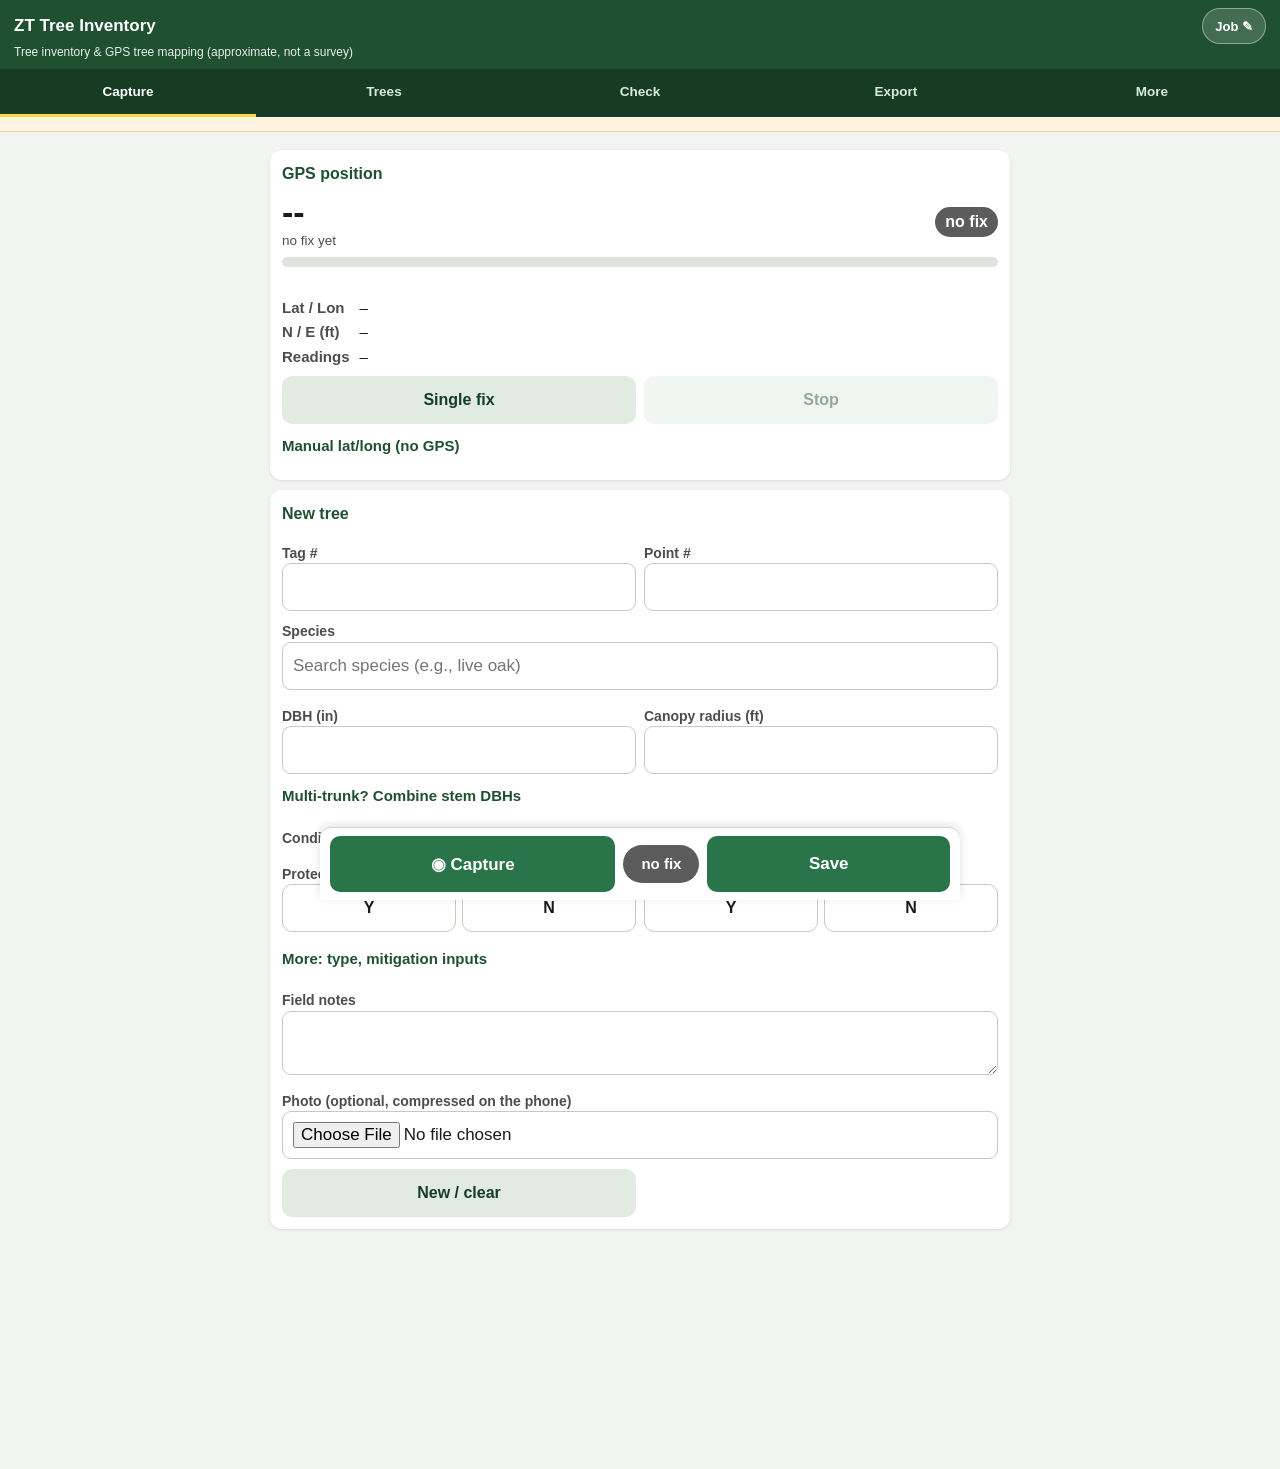
==== field-app/index.html @ ecf7f75f "Initial staging: marketing site + field app source" ====
<!doctype html>
<html lang="en"><head>
<meta charset="utf-8"><meta name="viewport" content="width=device-width,initial-scale=1,viewport-fit=cover">
<meta name="apple-mobile-web-app-capable" content="yes"><meta name="mobile-web-app-capable" content="yes"><meta name="apple-mobile-web-app-status-bar-style" content="black-translucent">
<meta name="apple-mobile-web-app-title" content="ZT Tree Inventory"><meta name="theme-color" content="#1f5130">
<meta name="robots" content="noindex,nofollow">
<link rel="manifest" href="manifest.webmanifest"><link rel="apple-touch-icon" href="icons/icon-180.png"><link rel="icon" href="icons/icon-192.png" type="image/png">
<title>ZT Tree Inventory - Field</title><link rel="stylesheet" href="styles.css">
</head><body>
<header id="hdr"><div class="top"><h1 id="appName">ZT Tree Inventory</h1><button class="jobchip" id="jobChip" aria-label="Current job details" aria-haspopup="dialog">Job</button></div>
<div class="sub" id="appSub">Tree inventory &amp; GPS tree mapping (approximate, not a survey)</div></header>
<nav class="tabs" role="tablist" id="tabs">
  <button role="tab" data-tab="capture" aria-selected="true">Capture</button><button role="tab" data-tab="trees" aria-selected="false">Trees</button>
  <button role="tab" data-tab="check" aria-selected="false">Check</button>
  <button role="tab" data-tab="export" aria-selected="false">Export</button><button role="tab" data-tab="more" aria-selected="false">More</button>
</nav>
<div class="banner" id="accBanner"></div>
<main>
<!-- ================= CAPTURE ================= -->
<div class="tab" id="tab-capture">
<section class="card" id="gpsCard" aria-live="polite">
  <h2>GPS position</h2>
  <div class="row" style="align-items:center"><div><div class="accbig" id="gAccBig">--</div><div class="small" id="gAccNote">no fix yet</div></div>
    <div style="flex:0 0 auto"><span id="gAcc" class="acc none">no fix</span></div></div>
  <div class="prog"><div id="gProg"></div></div>
  <div class="status" id="gStat"></div>
  <div class="fix" style="margin-top:6px"><b>Lat / Lon</b><span id="gLL">&ndash;</span><b>N / E (ft)</b><span id="gNE">&ndash;</span><b>Readings</b><span id="gCount">&ndash;</span></div>
  <div class="grid2" style="margin-top:8px"><button class="sec" id="gOne">Single fix</button><button class="sec" id="gStop" disabled>Stop</button></div>
  <div id="permCard" class="badbox" hidden><b>Location is blocked for this site.</b> On iPhone: Settings &rsaquo; Privacy &amp; Security &rsaquo; Location Services &rsaquo; Safari Websites (or the home-screen app) &rsaquo; <i>While Using</i>, and turn on <i>Precise Location</i>. Then reload. Until then you can type a position under "Manual lat/long".</div>
  <details id="manBox"><summary>Manual lat/long (no GPS)</summary>
    <div class="row"><div><label for="mLat">Latitude</label><input id="mLat" inputmode="decimal" placeholder="30.5452"></div><div><label for="mLon">Longitude</label><input id="mLon" inputmode="decimal" placeholder="-87.3331"></div></div>
    <button class="sec" id="mUse">Use this position</button><div class="small">Manual points are flagged "accuracy unknown" in every export.</div>
  </details>
</section>

<section class="card" id="treeCard">
  <h2 id="formTitle">New tree</h2>
  <div class="row"><div><label for="tTag">Tag #</label><input id="tTag" inputmode="numeric" autocomplete="off"></div><div><label for="tPt">Point #</label><input id="tPt" type="number" inputmode="numeric"></div></div>
  <div class="err" id="tTagWarn"></div>
  <label for="tSpQ">Species</label>
  <input id="tSpQ" type="search" placeholder="Search species (e.g., live oak)" autocomplete="off" aria-controls="spList">
  <div class="chips" id="spRecent" aria-label="Recent species"></div>
  <div class="splist" id="spList" hidden role="listbox"></div>
  <div class="small" id="spPicked"></div>
  <div class="row"><div><label for="tDbh">DBH (in)</label><input id="tDbh" type="number" step="0.1" inputmode="decimal"></div>
  <div><label for="tCan">Canopy radius (ft)</label><input id="tCan" type="number" step="0.5" inputmode="decimal"></div></div>
  <details id="stemBox"><summary>Multi-trunk? Combine stem DBHs</summary>
    <label for="tStems">Stem DBHs (in), separated by commas</label><input id="tStems" inputmode="decimal" placeholder="e.g., 12, 8, 6">
    <div class="small" id="tStemOut"></div><button class="sec" id="tStemUse" type="button">Use combined DBH</button>
  </details>
  <span class="lbl" id="condLbl">Condition (visual field note)</span><div class="chips" id="tCond" role="group" aria-labelledby="condLbl"></div>
  <div class="warnbox" id="condWarn" hidden></div>
  <div class="row"><div><span class="lbl" id="protLbl">Protected?</span><div class="seg" id="tProt" role="group" aria-labelledby="protLbl"><button type="button" data-v="Y">Y</button><button type="button" data-v="N">N</button></div></div>
  <div><span class="lbl" id="herLbl">Heritage?</span><div class="seg" id="tHer" role="group" aria-labelledby="herLbl"><button type="button" data-v="Y">Y</button><button type="button" data-v="N">N</button></div></div></div>
  <div class="sugg" id="tSugg"></div>
  <details id="moreBox"><summary>More: type, mitigation inputs</summary>
    <label for="tType">Protected/heritage type (optional)</label><input id="tType" list="typeList" placeholder="e.g., Heritage live oak, Specimen, Champion"><datalist id="typeList"><option>Heritage</option><option>Specimen</option><option>Champion</option><option>Protected - jurisdiction min. DBH</option></datalist>
    <div class="small">These fill the matching columns of the mitigation calculator. Leave blank if not checked (blank Y/N = not "Y", blank % = 0).</div>
    <div class="row"><div><label for="tWet">In jurisdictional wetland? (PNS)</label><select id="tWet"><option value=""></option><option>Y</option><option>N</option></select></div>
    <div><label for="tPrev">Planted/preserved for prior approval? (ESC)</label><select id="tPrev"><option value=""></option><option>Y</option><option>N</option></select></div></div>
    <div class="row"><div><label for="tMs">ESC sand live oak multi-stem qualifies?</label><select id="tMs"><option value=""></option><option>Y</option><option>N</option></select></div>
    <div><label for="tChamp">SR champion tree?</label><select id="tChamp"><option value=""></option><option>Y</option><option>N</option></select></div></div>
    <div class="row"><div><label for="tCanPct">Canopy to be pruned (%)</label><input id="tCanPct" type="number" min="0" max="100" inputmode="decimal"></div>
    <div><label for="tRootPct">Root zone disturbed (%)</label><input id="tRootPct" type="number" min="0" max="100" inputmode="decimal"></div></div>
  </details>
  <label for="tNotes">Field notes</label><textarea id="tNotes"></textarea>
  <label for="tPhoto">Photo (optional, compressed on the phone)</label><input id="tPhoto" type="file" accept="image/*" capture="environment"><img id="tThumb" class="thumb" alt="Tree photo" hidden>
  <div id="posBox" class="warnbox" hidden>
    <b>Position for this edit</b>
    <div class="seg" id="tPos" style="margin-top:6px"><button type="button" data-v="keep">Keep saved position</button><button type="button" data-v="new">Use new GPS fix</button></div>
    <div class="small" id="tPosNote"></div>
  </div>
  <div id="accWarn" class="badbox" hidden>
    <b id="accWarnTxt">Accuracy is worse than the job limit.</b>
    <div class="small" style="color:#4d0010">Move away from buildings/canopy, wait, and capture again. Or save anyway with a reason (the tree will be flagged in every export).</div>
    <label for="tAccReason">Reason for saving anyway</label><input id="tAccReason" placeholder="e.g., dense canopy, re-shoot later">
    <label style="font-weight:600;color:#4d0010"><input type="checkbox" id="tAccOk"> Save anyway (flag this tree)</label>
  </div>
  <div class="err" id="tErr" role="alert"></div>
  <div class="grid2" style="margin-top:10px"><button class="sec" id="tNew">New / clear</button><button class="danger" id="tDel" hidden>Delete tree</button></div>
</section>
</div>

<!-- ================= TREES ================= -->
<div class="tab" id="tab-trees" hidden>
<section class="card"><h2>Trees in this job (<span id="lCount">0</span>)</h2>
  <input id="lFilter" type="search" placeholder="Filter by tag or species" aria-label="Filter trees">
  <div id="lSummary" class="small" style="margin-top:6px"></div>
  <div id="lList" style="margin-top:6px"></div>
  <div class="small" style="margin-top:8px">Tap a tree to edit. Data stays on this device until you export. Flags: <span class="flag p">P</span>protected <span class="flag h">H</span>heritage <span class="flag w">!</span>accuracy flag / manual.</div>
</section>
</div>

<!-- ================= CHECK ================= -->
<div class="tab" id="tab-check" hidden>
<section class="card"><h2>Field accuracy check</h2>
  <div class="small">Stand on a point whose coordinates you know (property corner pin, survey monument, a point from a recorded survey). Enter its coordinates, capture GPS on it, and the app reports how far off the phone is. Use it to prove (to yourself and the client) the 10&ndash;30 ft accuracy statement.</div>
  <label for="kName">Point name</label><input id="kName" placeholder="e.g., NE corner iron rod">
  <span class="lbl" id="kModeLbl">Known coordinates entered as</span>
  <div class="seg" id="kMode" role="group" aria-labelledby="kModeLbl"><button type="button" data-v="ne">N / E (job CRS)</button><button type="button" data-v="ll">Lat / Lon</button></div>
  <div id="kNE" class="row"><div><label for="kN">Northing (ft)</label><input id="kN" inputmode="decimal"></div><div><label for="kE">Easting (ft)</label><input id="kE" inputmode="decimal"></div></div>
  <div id="kLL" class="row" hidden><div><label for="kLat">Latitude</label><input id="kLat" inputmode="decimal"></div><div><label for="kLon">Longitude</label><input id="kLon" inputmode="decimal"></div></div>
  <div class="small" id="kCrsNote"></div>
  <label for="kSrc">Source of known coordinates</label><input id="kSrc" placeholder="e.g., recorded plat, monument data sheet (NGS PID)">
  <button class="big" id="kCap">Capture &amp; average on this point</button>
  <div class="status" id="kStat"></div>
  <div id="kResult"></div>
</section>
<section class="card"><h2>Checks for this job (<span id="kCount">0</span>)</h2>
  <div id="kList"></div>
  <div class="small">Pass/fail: PASS if the offset is &le; 30 ft (the stated upper bound). Repeat each point 2&ndash;3 times at different times to see repeatability.</div>
</section>
</div>

<!-- ================= EXPORT ================= -->
<div class="tab" id="tab-export" hidden>
<section class="card"><h2>Export this job</h2>
  <div class="small" id="xJob"></div>
  <button class="big" id="xReport">Tree Inventory Report (.pdf)</button>
  <div class="grid2" style="margin-top:8px">
    <button id="xPnezd">PNEZD (.csv) + notes</button><button id="xXlsx">Tree log (.xlsx)</button>
    <button class="sec" id="xLog">Tree log (.csv)</button><button class="sec" id="xPhotos">Photos (.zip)</button>
    <button class="sec" id="xBackup">Job backup (.json)</button><button class="sec" id="xAll">Everything (.zip)</button>
  </div>
  <button class="sec big" id="xSketch">Open parcel sketch for this job</button>
  <div class="status" id="xStat" aria-live="polite"></div>
  <button class="danger big" id="xFinish">Finish job &amp; start new</button>
  <div class="small">Moves this job to Past jobs (in More, data kept) and starts a fresh job. Export first.</div>
  <div class="small" style="margin-top:8px">On iPhone, exports open the Share sheet (Save to Files, Mail, AirDrop). PNEZD = Point #, Northing, Easting, Elevation, Description, no header row, for Civil 3D "PNEZD (comma delimited)"; keep the <b>_NOTES.txt</b> with it. <b>Points are approximate phone-GPS locations, not survey data.</b></div>
</section>
</div>

<!-- ================= MORE (past jobs, device data, help) ================= -->
<div class="tab help" id="tab-more" hidden>
<section class="card"><h2>Current job</h2><div class="small" id="mJob"></div><button class="sec" id="mEditJob">Edit job details</button></section>
<section class="card"><h2>Past jobs (<span id="pjCount">0</span>)</h2><div id="pastJobs"></div>
  <div class="small">Reopen makes a past job current again (the current job moves to Past jobs). Export builds "Everything (.zip)" for that job without switching.</div></section>
<section class="card"><h2>Device data</h2>
  <label for="xRestore">Restore a job backup (.json) into Past jobs</label><input type="file" id="xRestore" accept=".json,application/json">
  <div class="small" id="persistNote"></div>
  <button class="danger" id="xClear">Delete ALL jobs and trees on this device</button>
</section>
<section class="card" id="installCard" hidden><h2>Install on iPhone</h2><div class="small">In Safari tap Share &rsaquo; <b>Add to Home Screen</b>. The installed app works offline and keeps its data separate from Safari tabs; export a backup before deleting it.</div></section>
<section class="card"><h2>How to use</h2><ol>
<li>The app always opens on the <b>current job</b>; there is nothing to set up. Tap the job name at the top any time to add client, site, parcels or jurisdiction (all optional). Jurisdiction drives the suggested protected/heritage flags.</li>
<li><b>Capture</b>: stand at the trunk, tap <b>Capture</b> in the bottom bar, wait for the readings to average. Watch the accuracy readout; above the job limit you get a hard warning.</li>
<li>Pick species (search or recent chips), DBH (or combine stems), canopy, condition. Tap <b>Save</b>. The tag # advances automatically. <b>Undo</b> appears for a few seconds after each save/delete.</li>
<li><b>Trees</b>: tap any tree to edit. When editing you choose whether to keep the saved position or use a new fix.</li>
<li><b>Check</b>: capture known points (corner pins, monuments) to measure the phone's real error.</li>
<li><b>Export</b>: report PDF, PNEZD + notes, tree log, photos, backup, parcel sketch. Then <b>Finish job &amp; start new</b>; finished jobs are under <b>More &rsaquo; Past jobs</b>.</li></ol></section>
<section class="card"><h2>Accuracy limits</h2><p class="small" id="hAcc"></p><p class="small">Averaging helps against random jitter but not against bias from buildings and canopy (multipath). The accuracy number is the phone's own estimate, not a measured error; use the Check tab for real numbers.</p></section>
<section class="card"><h2>What this is (and is not)</h2><p class="small" id="hLegal"></p><ul class="small" id="hLegalList"></ul></section>
<section class="card"><h2>Sources</h2><ul class="small" id="hSources"></ul></section>
<section class="card"><h2>Display</h2><label><input type="checkbox" id="hcMode"> High-contrast (bright sun) mode</label></section>
<section class="card"><h2>About</h2><div class="small" id="hAbout"></div></section>
</div>
</main>
<footer id="foot"></footer>
<div class="sheet" id="jobSheet" role="dialog" aria-modal="true" aria-labelledby="jobSheetTitle" hidden><div class="sheetbg" id="jobSheetBg"></div>
<section class="card sheetcard" id="jobCard"><h2 id="jobSheetTitle">Current job</h2>
  <div class="small" id="jobSheetNote">Everything here is optional and can be changed any time. Changes save automatically.</div>
  <label for="jName">Job name</label><input id="jName" placeholder="e.g., 123 Main St tree inventory">
  <label for="jClient">Client</label><input id="jClient" placeholder="Engineer / landscape architect / developer">
  <label for="jSite">Site address</label><input id="jSite">
  <label for="jParcels">Parcel ID(s)</label><input id="jParcels" placeholder="03-1S-31-1500-001-003 or 031S311500001003">
  <label for="jJur">County / jurisdiction (sets protected/heritage suggestions)</label><select id="jJur"></select>
  <div id="jSrBox" hidden><label for="jSrLoc">Santa Rosa location</label><select id="jSrLoc"></select></div>
  <div class="row"><div><label for="jDate">Field date</label><input id="jDate" type="date"></div><div><label for="jCrew">Crew</label><input id="jCrew" placeholder="Initials"></div></div>
  <label for="jNotes">Crew / job notes</label><textarea id="jNotes"></textarea>
  <label for="jCrs">Coordinate system (northing/easting)</label><select id="jCrs"></select>
  <details><summary>GPS &amp; numbering settings</summary>
    <div class="row"><div><label for="jNRead">Readings to average</label><input id="jNRead" type="number" min="1" max="120" inputmode="numeric"></div>
    <div><label for="jWait">Max wait (s)</label><input id="jWait" type="number" min="5" max="300" inputmode="numeric"></div></div>
    <div class="row"><div><label for="jAccLim">Accuracy warning above (ft)</label><input id="jAccLim" type="number" min="5" max="100" inputmode="numeric"></div>
    <div><label for="jStart">First point #</label><input id="jStart" type="number" inputmode="numeric"></div></div>
    <label for="jElev">Elevation in PNEZD</label><select id="jElev"><option value="zero">0.00 (recommended)</option><option value="gps">Phone GPS altitude (unreliable)</option></select>
  </details>
  <details><summary>Add a coordinate system</summary>
    <label for="cCode">Code (e.g., EPSG:26916)</label><input id="cCode"><label for="cLabel">Label</label><input id="cLabel">
    <label for="cProj">proj4 string (copy from epsg.io/&lt;code&gt;.proj4)</label><textarea id="cProj"></textarea>
    <button class="sec" id="cAdd">Add &amp; validate</button> <span class="err" id="cErr"></span>
  </details>
  <div class="small" id="jSaved" aria-live="polite"></div>
  <div class="grid2 sheetbtns" id="jobSheetBtns"><button class="sec" id="jSkip" hidden>Skip</button><button id="jDone">Done</button></div>
</section>
</div>

<div class="bar" id="bar"><button class="cap" id="gAvg">&#9673; Capture</button><span id="barAcc" class="acc none">no fix</span><button class="sv" id="tSave">Save</button></div>
<div class="toast" id="toast" role="status"><span id="toastMsg"></span><button id="toastUndo" hidden>Undo</button></div>
<script src="vendor/proj4.js"></script><script src="vendor/xlsx.full.min.js"></script><script src="vendor/jspdf.umd.min.js"></script>
<script src="lib/core.js"></script><script src="lib/store.js"></script><script src="lib/zip.js"></script><script src="lib/parcels.js"></script><script src="lib/sketch.js"></script><script src="lib/report.js"></script><script src="field.js"></script>
</body></html>
---- field-app/styles.css ----
/* ZT Tree Inventory v1.0 - shared styles (field app + sketch page). Touch targets >= 48 px; WCAG AA text contrast. */
:root{--g:#1f5130;--g2:#2a7449;--warn:#8a5300;--warnbg:#fff4e0;--bad:#a1001c;--badbg:#fdecee;--bg:#f2f4f1;--card:#fff;--tx:#1a1a1a;--mut:#4d4d4d;--line:#c3cbc0;--bar:76px}
[hidden]{display:none !important}
*{box-sizing:border-box}
body{margin:0;font:16px/1.45 -apple-system,BlinkMacSystemFont,"Segoe UI",Roboto,sans-serif;background:var(--bg);color:var(--tx);-webkit-text-size-adjust:100%}
body.hc{--bg:#fff;--card:#fff;--tx:#000;--mut:#111;--line:#000;--g2:#0d4021;font-weight:500}
body.hc .card{border:2px solid #000;box-shadow:none}
a{color:var(--g2)}
header{background:var(--g);color:#fff;padding:8px 14px;padding-top:max(8px,env(safe-area-inset-top));position:sticky;top:0;z-index:20}
header .top{display:flex;align-items:center;gap:8px}
header h1{font-size:17px;margin:0;flex:1;white-space:nowrap;overflow:hidden;text-overflow:ellipsis}
header .sub{font-size:12px;opacity:.9}
.jobchip{background:rgba(255,255,255,.16);color:#fff;border:1px solid rgba(255,255,255,.4);border-radius:20px;padding:6px 12px;font-size:13px;max-width:52%;white-space:nowrap;overflow:hidden;text-overflow:ellipsis;min-height:36px;margin:0}
nav.tabs{display:flex;background:#163d24;position:sticky;top:var(--hh,50px);z-index:19;overflow-x:auto}
nav.tabs button{flex:1;min-width:56px;min-height:48px;margin:0;border-radius:0;background:transparent;color:#d9eadc;font-size:13.5px;padding:6px 2px;border-bottom:3px solid transparent}
nav.tabs button[aria-selected=true]{color:#fff;font-weight:700;border-bottom-color:#ffd54a}
.banner{background:var(--warnbg);color:#4a3000;border-bottom:1px solid #f0d49b;font-size:13px;padding:7px 14px}
main{max-width:760px;margin:0 auto;padding:8px 10px calc(var(--bar) + 30px)}
.tab[hidden]{display:none}
.card{background:var(--card);border-radius:12px;padding:12px;margin:10px 0;box-shadow:0 1px 3px rgba(0,0,0,.1);scroll-margin-top:110px}
.card h2{font-size:16px;margin:0 0 8px;color:var(--g)}
.card h3{font-size:14.5px;margin:12px 0 4px;color:var(--g)}
label,.lbl{display:block;font-size:14px;color:var(--mut);margin-top:10px;font-weight:600}
input,select,textarea{width:100%;font-size:17px;min-height:48px;padding:10px;border:1.5px solid var(--line);border-radius:9px;background:#fff;color:var(--tx)}
input[type=checkbox],input[type=radio]{width:24px;height:24px;min-height:0;vertical-align:middle}
input:focus,select:focus,textarea:focus,button:focus-visible{outline:3px solid #ffb300;outline-offset:1px}
textarea{min-height:64px}
.row{display:flex;gap:8px}.row>*{flex:1;min-width:0}
button{font-size:16px;min-height:48px;padding:10px 14px;border:0;border-radius:10px;background:var(--g2);color:#fff;margin:8px 6px 0 0;cursor:pointer;font-weight:600}
button.sec{background:#e1ebe2;color:#163d24}
button.danger{background:var(--badbg);color:var(--bad)}
button:disabled{opacity:.45}
.big{font-size:18px;width:100%}
.grid2{display:grid;grid-template-columns:1fr 1fr;gap:8px}.grid2 button{margin:0;width:100%}
.fix{display:grid;grid-template-columns:auto 1fr;gap:3px 10px;font-size:15px;font-variant-numeric:tabular-nums}
.fix b{color:var(--mut);font-weight:600}
.accbig{font-size:34px;font-weight:800;font-variant-numeric:tabular-nums;line-height:1.1}
.acc{display:inline-block;padding:3px 10px;border-radius:20px;font-weight:700;color:#fff;font-variant-numeric:tabular-nums}
.acc.good{background:#21663d}.acc.ok{background:#8a5300}.acc.poor{background:var(--bad)}.acc.none{background:#5c5c5c}
.prog{height:10px;background:#dfe3dd;border-radius:5px;overflow:hidden;margin-top:6px}.prog>div{height:100%;background:var(--g2);width:0;transition:width .3s}
.status{font-size:14px;color:var(--mut);min-height:20px;margin-top:4px;white-space:pre-wrap}
table{width:100%;border-collapse:collapse;font-size:14px}th,td{padding:7px 5px;border-bottom:1px solid #e3e6e1;text-align:left}
th{color:var(--mut);font-weight:700}
.small{font-size:13.5px;color:var(--mut)}.err{color:var(--bad);font-size:14.5px;font-weight:600}
.warnbox{background:var(--warnbg);border:1.5px solid #d49a2a;color:#3e2900;border-radius:10px;padding:10px;margin-top:10px;font-size:14.5px}
.badbox{background:var(--badbg);border:2px solid var(--bad);color:#4d0010;border-radius:10px;padding:10px;margin-top:10px;font-size:15px}
.okbox{background:#e7f3ea;border:1.5px solid var(--g2);border-radius:10px;padding:10px;margin-top:10px;font-size:14.5px}
.chips{display:flex;flex-wrap:wrap;gap:8px;margin-top:6px}
.chip{min-height:44px;padding:8px 14px;border-radius:24px;border:1.5px solid var(--line);background:#fff;color:var(--tx);font-size:15px;margin:0;font-weight:500}
.chip[aria-pressed=true]{background:var(--g);border-color:var(--g);color:#fff;font-weight:700}
.seg{display:flex;gap:6px}
.seg button{flex:1;margin:0;background:#fff;color:var(--tx);border:1.5px solid var(--line)}
.seg button[aria-pressed=true]{background:var(--g);color:#fff;border-color:var(--g)}
.sugg{font-size:13px;color:var(--warn);font-weight:600;margin-top:4px}
.splist{max-height:260px;overflow:auto;border:1.5px solid var(--line);border-radius:9px;margin-top:4px;background:#fff}
.splist button{display:block;width:100%;text-align:left;margin:0;border-radius:0;background:#fff;color:var(--tx);border-bottom:1px solid #eee;font-weight:500}
.splist button i{color:var(--mut);font-size:13px}
.treeitem{display:flex;gap:10px;align-items:center;padding:10px 4px;border-bottom:1px solid #e3e6e1;min-height:56px;cursor:pointer;background:none;width:100%;color:var(--tx);margin:0;border-radius:0;text-align:left;font-weight:400}
.treeitem .tg{font-weight:800;font-size:18px;min-width:52px;color:var(--g)}
.treeitem .mid{flex:1;min-width:0}.treeitem .mid div{white-space:nowrap;overflow:hidden;text-overflow:ellipsis}
.flag{display:inline-block;font-size:12px;font-weight:700;border-radius:6px;padding:1px 6px;margin-right:4px}
.flag.p{background:#ffe2c2;color:#5c2f00}.flag.h{background:#ffd6d6;color:#6b0000}.flag.w{background:#eee;color:#333}
.jobitem{border:1.5px solid var(--line);border-radius:10px;padding:10px;margin-top:8px}
.jobitem.cur{border-color:var(--g2);background:#eef6ef}
.jobitem .acts button{min-height:44px;padding:6px 12px;font-size:14px}
.bar{position:fixed;left:0;right:0;bottom:0;z-index:30;background:#fff;border-top:1px solid #cfd6cc;box-shadow:0 -2px 10px rgba(0,0,0,.12);padding:8px 10px;padding-bottom:max(8px,env(safe-area-inset-bottom));display:flex;gap:8px;align-items:center}
.bar[hidden]{display:none}
.bar button{margin:0;min-height:56px;font-size:17px}
.bar .cap{flex:1.2}.bar .sv{flex:1}
.bar .acc{min-width:76px;text-align:center;padding:8px 6px;font-size:15px}
footer{font-size:12.5px;color:var(--mut);padding:14px;max-width:760px;margin:0 auto calc(var(--bar) + 20px)}
details summary{cursor:pointer;color:var(--g);font-size:15px;font-weight:600;min-height:44px;display:flex;align-items:center}
.thumb{max-width:120px;max-height:90px;border-radius:8px;display:block;margin-top:6px}
.toast{position:fixed;left:50%;bottom:calc(var(--bar) + 18px + env(safe-area-inset-bottom));transform:translateX(-50%);background:#222;color:#fff;padding:10px 14px;border-radius:10px;font-size:15px;opacity:0;pointer-events:none;transition:.25s;z-index:40;display:flex;gap:12px;align-items:center;max-width:92vw}
.toast.show{opacity:.97}.toast.show button:not([hidden]){pointer-events:auto}
.toast button{margin:0;min-height:40px;background:#ffd54a;color:#222;padding:6px 14px}
.help h3{margin-top:16px}.help li{margin:4px 0}
.kv{font-size:14px}.kv td:first-child{color:var(--mut);width:40%}
.pill{display:inline-block;background:#e1ebe2;color:#163d24;border-radius:12px;padding:1px 8px;font-size:12.5px;font-weight:700}
@media (min-width:700px){.bar{left:50%;transform:translateX(-50%);max-width:760px;border-radius:12px 12px 0 0}}
/* job details sheet (v1.0.1 single current-job model) */
.sheet{position:fixed;inset:0;z-index:50;display:flex;align-items:flex-end;justify-content:center}
.sheetbg{position:absolute;inset:0;background:rgba(0,0,0,.45)}
.sheetcard{position:relative;width:100%;max-width:760px;max-height:88vh;overflow:auto;margin:0;border-radius:16px 16px 0 0;padding-bottom:max(16px,env(safe-area-inset-bottom))}
.sheetbtns{position:sticky;bottom:-16px;background:#fff;padding:10px 0 6px;margin-top:10px}
.jobchip::after{content:" \270E"}
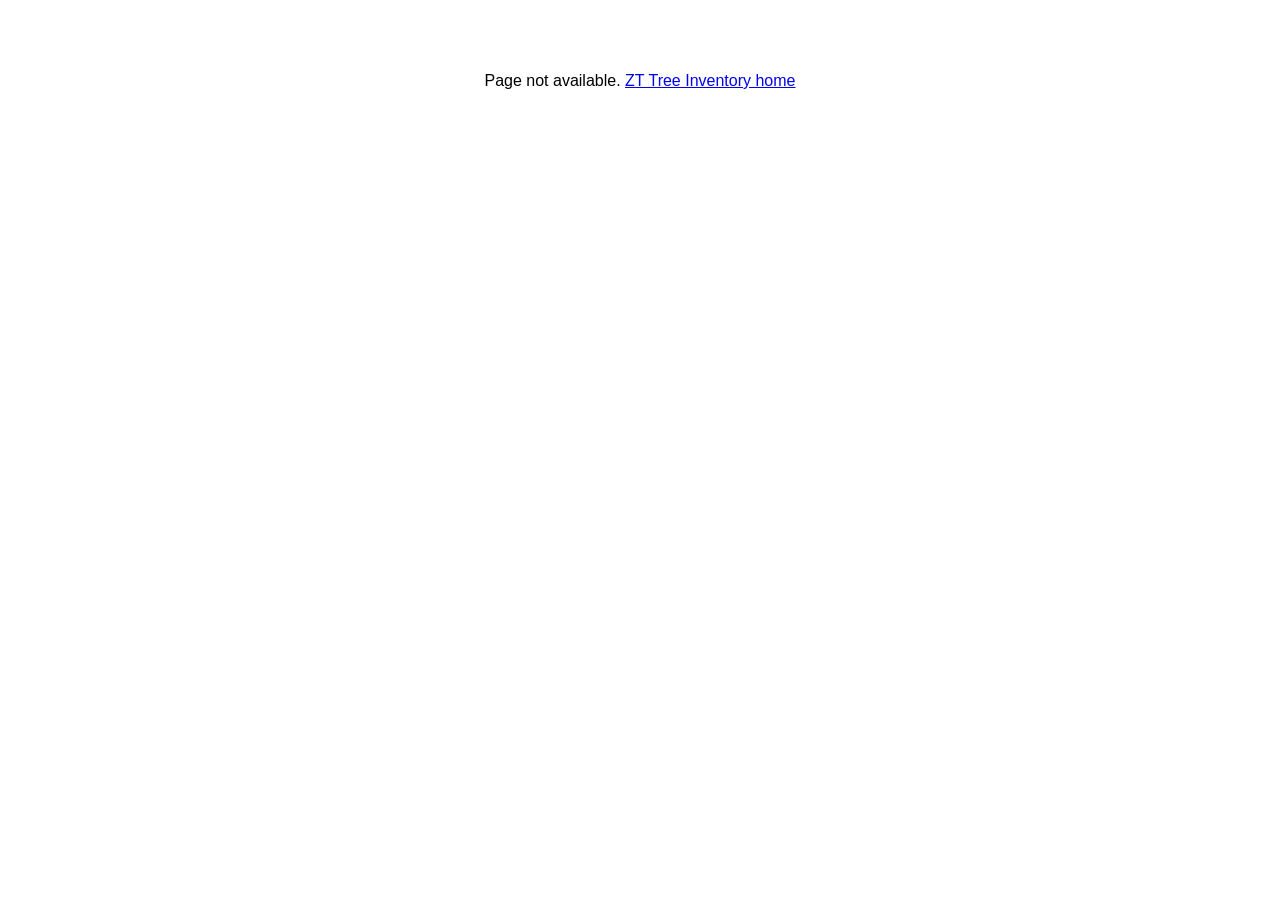
==== commit 39032b4c: "Remove field app from public staging Pages; placeholder + robots" ====
--- a/field-app/index.html
+++ b/field-app/index.html
@@ -1,192 +1 @@
-<!doctype html>
-<html lang="en"><head>
-<meta charset="utf-8"><meta name="viewport" content="width=device-width,initial-scale=1,viewport-fit=cover">
-<meta name="apple-mobile-web-app-capable" content="yes"><meta name="mobile-web-app-capable" content="yes"><meta name="apple-mobile-web-app-status-bar-style" content="black-translucent">
-<meta name="apple-mobile-web-app-title" content="ZT Tree Inventory"><meta name="theme-color" content="#1f5130">
-<meta name="robots" content="noindex,nofollow">
-<link rel="manifest" href="manifest.webmanifest"><link rel="apple-touch-icon" href="icons/icon-180.png"><link rel="icon" href="icons/icon-192.png" type="image/png">
-<title>ZT Tree Inventory - Field</title><link rel="stylesheet" href="styles.css">
-</head><body>
-<header id="hdr"><div class="top"><h1 id="appName">ZT Tree Inventory</h1><button class="jobchip" id="jobChip" aria-label="Current job details" aria-haspopup="dialog">Job</button></div>
-<div class="sub" id="appSub">Tree inventory &amp; GPS tree mapping (approximate, not a survey)</div></header>
-<nav class="tabs" role="tablist" id="tabs">
-  <button role="tab" data-tab="capture" aria-selected="true">Capture</button><button role="tab" data-tab="trees" aria-selected="false">Trees</button>
-  <button role="tab" data-tab="check" aria-selected="false">Check</button>
-  <button role="tab" data-tab="export" aria-selected="false">Export</button><button role="tab" data-tab="more" aria-selected="false">More</button>
-</nav>
-<div class="banner" id="accBanner"></div>
-<main>
-<!-- ================= CAPTURE ================= -->
-<div class="tab" id="tab-capture">
-<section class="card" id="gpsCard" aria-live="polite">
-  <h2>GPS position</h2>
-  <div class="row" style="align-items:center"><div><div class="accbig" id="gAccBig">--</div><div class="small" id="gAccNote">no fix yet</div></div>
-    <div style="flex:0 0 auto"><span id="gAcc" class="acc none">no fix</span></div></div>
-  <div class="prog"><div id="gProg"></div></div>
-  <div class="status" id="gStat"></div>
-  <div class="fix" style="margin-top:6px"><b>Lat / Lon</b><span id="gLL">&ndash;</span><b>N / E (ft)</b><span id="gNE">&ndash;</span><b>Readings</b><span id="gCount">&ndash;</span></div>
-  <div class="grid2" style="margin-top:8px"><button class="sec" id="gOne">Single fix</button><button class="sec" id="gStop" disabled>Stop</button></div>
-  <div id="permCard" class="badbox" hidden><b>Location is blocked for this site.</b> On iPhone: Settings &rsaquo; Privacy &amp; Security &rsaquo; Location Services &rsaquo; Safari Websites (or the home-screen app) &rsaquo; <i>While Using</i>, and turn on <i>Precise Location</i>. Then reload. Until then you can type a position under "Manual lat/long".</div>
-  <details id="manBox"><summary>Manual lat/long (no GPS)</summary>
-    <div class="row"><div><label for="mLat">Latitude</label><input id="mLat" inputmode="decimal" placeholder="30.5452"></div><div><label for="mLon">Longitude</label><input id="mLon" inputmode="decimal" placeholder="-87.3331"></div></div>
-    <button class="sec" id="mUse">Use this position</button><div class="small">Manual points are flagged "accuracy unknown" in every export.</div>
-  </details>
-</section>
-
-<section class="card" id="treeCard">
-  <h2 id="formTitle">New tree</h2>
-  <div class="row"><div><label for="tTag">Tag #</label><input id="tTag" inputmode="numeric" autocomplete="off"></div><div><label for="tPt">Point #</label><input id="tPt" type="number" inputmode="numeric"></div></div>
-  <div class="err" id="tTagWarn"></div>
-  <label for="tSpQ">Species</label>
-  <input id="tSpQ" type="search" placeholder="Search species (e.g., live oak)" autocomplete="off" aria-controls="spList">
-  <div class="chips" id="spRecent" aria-label="Recent species"></div>
-  <div class="splist" id="spList" hidden role="listbox"></div>
-  <div class="small" id="spPicked"></div>
-  <div class="row"><div><label for="tDbh">DBH (in)</label><input id="tDbh" type="number" step="0.1" inputmode="decimal"></div>
-  <div><label for="tCan">Canopy radius (ft)</label><input id="tCan" type="number" step="0.5" inputmode="decimal"></div></div>
-  <details id="stemBox"><summary>Multi-trunk? Combine stem DBHs</summary>
-    <label for="tStems">Stem DBHs (in), separated by commas</label><input id="tStems" inputmode="decimal" placeholder="e.g., 12, 8, 6">
-    <div class="small" id="tStemOut"></div><button class="sec" id="tStemUse" type="button">Use combined DBH</button>
-  </details>
-  <span class="lbl" id="condLbl">Condition (visual field note)</span><div class="chips" id="tCond" role="group" aria-labelledby="condLbl"></div>
-  <div class="warnbox" id="condWarn" hidden></div>
-  <div class="row"><div><span class="lbl" id="protLbl">Protected?</span><div class="seg" id="tProt" role="group" aria-labelledby="protLbl"><button type="button" data-v="Y">Y</button><button type="button" data-v="N">N</button></div></div>
-  <div><span class="lbl" id="herLbl">Heritage?</span><div class="seg" id="tHer" role="group" aria-labelledby="herLbl"><button type="button" data-v="Y">Y</button><button type="button" data-v="N">N</button></div></div></div>
-  <div class="sugg" id="tSugg"></div>
-  <details id="moreBox"><summary>More: type, mitigation inputs</summary>
-    <label for="tType">Protected/heritage type (optional)</label><input id="tType" list="typeList" placeholder="e.g., Heritage live oak, Specimen, Champion"><datalist id="typeList"><option>Heritage</option><option>Specimen</option><option>Champion</option><option>Protected - jurisdiction min. DBH</option></datalist>
-    <div class="small">These fill the matching columns of the mitigation calculator. Leave blank if not checked (blank Y/N = not "Y", blank % = 0).</div>
-    <div class="row"><div><label for="tWet">In jurisdictional wetland? (PNS)</label><select id="tWet"><option value=""></option><option>Y</option><option>N</option></select></div>
-    <div><label for="tPrev">Planted/preserved for prior approval? (ESC)</label><select id="tPrev"><option value=""></option><option>Y</option><option>N</option></select></div></div>
-    <div class="row"><div><label for="tMs">ESC sand live oak multi-stem qualifies?</label><select id="tMs"><option value=""></option><option>Y</option><option>N</option></select></div>
-    <div><label for="tChamp">SR champion tree?</label><select id="tChamp"><option value=""></option><option>Y</option><option>N</option></select></div></div>
-    <div class="row"><div><label for="tCanPct">Canopy to be pruned (%)</label><input id="tCanPct" type="number" min="0" max="100" inputmode="decimal"></div>
-    <div><label for="tRootPct">Root zone disturbed (%)</label><input id="tRootPct" type="number" min="0" max="100" inputmode="decimal"></div></div>
-  </details>
-  <label for="tNotes">Field notes</label><textarea id="tNotes"></textarea>
-  <label for="tPhoto">Photo (optional, compressed on the phone)</label><input id="tPhoto" type="file" accept="image/*" capture="environment"><img id="tThumb" class="thumb" alt="Tree photo" hidden>
-  <div id="posBox" class="warnbox" hidden>
-    <b>Position for this edit</b>
-    <div class="seg" id="tPos" style="margin-top:6px"><button type="button" data-v="keep">Keep saved position</button><button type="button" data-v="new">Use new GPS fix</button></div>
-    <div class="small" id="tPosNote"></div>
-  </div>
-  <div id="accWarn" class="badbox" hidden>
-    <b id="accWarnTxt">Accuracy is worse than the job limit.</b>
-    <div class="small" style="color:#4d0010">Move away from buildings/canopy, wait, and capture again. Or save anyway with a reason (the tree will be flagged in every export).</div>
-    <label for="tAccReason">Reason for saving anyway</label><input id="tAccReason" placeholder="e.g., dense canopy, re-shoot later">
-    <label style="font-weight:600;color:#4d0010"><input type="checkbox" id="tAccOk"> Save anyway (flag this tree)</label>
-  </div>
-  <div class="err" id="tErr" role="alert"></div>
-  <div class="grid2" style="margin-top:10px"><button class="sec" id="tNew">New / clear</button><button class="danger" id="tDel" hidden>Delete tree</button></div>
-</section>
-</div>
-
-<!-- ================= TREES ================= -->
-<div class="tab" id="tab-trees" hidden>
-<section class="card"><h2>Trees in this job (<span id="lCount">0</span>)</h2>
-  <input id="lFilter" type="search" placeholder="Filter by tag or species" aria-label="Filter trees">
-  <div id="lSummary" class="small" style="margin-top:6px"></div>
-  <div id="lList" style="margin-top:6px"></div>
-  <div class="small" style="margin-top:8px">Tap a tree to edit. Data stays on this device until you export. Flags: <span class="flag p">P</span>protected <span class="flag h">H</span>heritage <span class="flag w">!</span>accuracy flag / manual.</div>
-</section>
-</div>
-
-<!-- ================= CHECK ================= -->
-<div class="tab" id="tab-check" hidden>
-<section class="card"><h2>Field accuracy check</h2>
-  <div class="small">Stand on a point whose coordinates you know (property corner pin, survey monument, a point from a recorded survey). Enter its coordinates, capture GPS on it, and the app reports how far off the phone is. Use it to prove (to yourself and the client) the 10&ndash;30 ft accuracy statement.</div>
-  <label for="kName">Point name</label><input id="kName" placeholder="e.g., NE corner iron rod">
-  <span class="lbl" id="kModeLbl">Known coordinates entered as</span>
-  <div class="seg" id="kMode" role="group" aria-labelledby="kModeLbl"><button type="button" data-v="ne">N / E (job CRS)</button><button type="button" data-v="ll">Lat / Lon</button></div>
-  <div id="kNE" class="row"><div><label for="kN">Northing (ft)</label><input id="kN" inputmode="decimal"></div><div><label for="kE">Easting (ft)</label><input id="kE" inputmode="decimal"></div></div>
-  <div id="kLL" class="row" hidden><div><label for="kLat">Latitude</label><input id="kLat" inputmode="decimal"></div><div><label for="kLon">Longitude</label><input id="kLon" inputmode="decimal"></div></div>
-  <div class="small" id="kCrsNote"></div>
-  <label for="kSrc">Source of known coordinates</label><input id="kSrc" placeholder="e.g., recorded plat, monument data sheet (NGS PID)">
-  <button class="big" id="kCap">Capture &amp; average on this point</button>
-  <div class="status" id="kStat"></div>
-  <div id="kResult"></div>
-</section>
-<section class="card"><h2>Checks for this job (<span id="kCount">0</span>)</h2>
-  <div id="kList"></div>
-  <div class="small">Pass/fail: PASS if the offset is &le; 30 ft (the stated upper bound). Repeat each point 2&ndash;3 times at different times to see repeatability.</div>
-</section>
-</div>
-
-<!-- ================= EXPORT ================= -->
-<div class="tab" id="tab-export" hidden>
-<section class="card"><h2>Export this job</h2>
-  <div class="small" id="xJob"></div>
-  <button class="big" id="xReport">Tree Inventory Report (.pdf)</button>
-  <div class="grid2" style="margin-top:8px">
-    <button id="xPnezd">PNEZD (.csv) + notes</button><button id="xXlsx">Tree log (.xlsx)</button>
-    <button class="sec" id="xLog">Tree log (.csv)</button><button class="sec" id="xPhotos">Photos (.zip)</button>
-    <button class="sec" id="xBackup">Job backup (.json)</button><button class="sec" id="xAll">Everything (.zip)</button>
-  </div>
-  <button class="sec big" id="xSketch">Open parcel sketch for this job</button>
-  <div class="status" id="xStat" aria-live="polite"></div>
-  <button class="danger big" id="xFinish">Finish job &amp; start new</button>
-  <div class="small">Moves this job to Past jobs (in More, data kept) and starts a fresh job. Export first.</div>
-  <div class="small" style="margin-top:8px">On iPhone, exports open the Share sheet (Save to Files, Mail, AirDrop). PNEZD = Point #, Northing, Easting, Elevation, Description, no header row, for Civil 3D "PNEZD (comma delimited)"; keep the <b>_NOTES.txt</b> with it. <b>Points are approximate phone-GPS locations, not survey data.</b></div>
-</section>
-</div>
-
-<!-- ================= MORE (past jobs, device data, help) ================= -->
-<div class="tab help" id="tab-more" hidden>
-<section class="card"><h2>Current job</h2><div class="small" id="mJob"></div><button class="sec" id="mEditJob">Edit job details</button></section>
-<section class="card"><h2>Past jobs (<span id="pjCount">0</span>)</h2><div id="pastJobs"></div>
-  <div class="small">Reopen makes a past job current again (the current job moves to Past jobs). Export builds "Everything (.zip)" for that job without switching.</div></section>
-<section class="card"><h2>Device data</h2>
-  <label for="xRestore">Restore a job backup (.json) into Past jobs</label><input type="file" id="xRestore" accept=".json,application/json">
-  <div class="small" id="persistNote"></div>
-  <button class="danger" id="xClear">Delete ALL jobs and trees on this device</button>
-</section>
-<section class="card" id="installCard" hidden><h2>Install on iPhone</h2><div class="small">In Safari tap Share &rsaquo; <b>Add to Home Screen</b>. The installed app works offline and keeps its data separate from Safari tabs; export a backup before deleting it.</div></section>
-<section class="card"><h2>How to use</h2><ol>
-<li>The app always opens on the <b>current job</b>; there is nothing to set up. Tap the job name at the top any time to add client, site, parcels or jurisdiction (all optional). Jurisdiction drives the suggested protected/heritage flags.</li>
-<li><b>Capture</b>: stand at the trunk, tap <b>Capture</b> in the bottom bar, wait for the readings to average. Watch the accuracy readout; above the job limit you get a hard warning.</li>
-<li>Pick species (search or recent chips), DBH (or combine stems), canopy, condition. Tap <b>Save</b>. The tag # advances automatically. <b>Undo</b> appears for a few seconds after each save/delete.</li>
-<li><b>Trees</b>: tap any tree to edit. When editing you choose whether to keep the saved position or use a new fix.</li>
-<li><b>Check</b>: capture known points (corner pins, monuments) to measure the phone's real error.</li>
-<li><b>Export</b>: report PDF, PNEZD + notes, tree log, photos, backup, parcel sketch. Then <b>Finish job &amp; start new</b>; finished jobs are under <b>More &rsaquo; Past jobs</b>.</li></ol></section>
-<section class="card"><h2>Accuracy limits</h2><p class="small" id="hAcc"></p><p class="small">Averaging helps against random jitter but not against bias from buildings and canopy (multipath). The accuracy number is the phone's own estimate, not a measured error; use the Check tab for real numbers.</p></section>
-<section class="card"><h2>What this is (and is not)</h2><p class="small" id="hLegal"></p><ul class="small" id="hLegalList"></ul></section>
-<section class="card"><h2>Sources</h2><ul class="small" id="hSources"></ul></section>
-<section class="card"><h2>Display</h2><label><input type="checkbox" id="hcMode"> High-contrast (bright sun) mode</label></section>
-<section class="card"><h2>About</h2><div class="small" id="hAbout"></div></section>
-</div>
-</main>
-<footer id="foot"></footer>
-<div class="sheet" id="jobSheet" role="dialog" aria-modal="true" aria-labelledby="jobSheetTitle" hidden><div class="sheetbg" id="jobSheetBg"></div>
-<section class="card sheetcard" id="jobCard"><h2 id="jobSheetTitle">Current job</h2>
-  <div class="small" id="jobSheetNote">Everything here is optional and can be changed any time. Changes save automatically.</div>
-  <label for="jName">Job name</label><input id="jName" placeholder="e.g., 123 Main St tree inventory">
-  <label for="jClient">Client</label><input id="jClient" placeholder="Engineer / landscape architect / developer">
-  <label for="jSite">Site address</label><input id="jSite">
-  <label for="jParcels">Parcel ID(s)</label><input id="jParcels" placeholder="03-1S-31-1500-001-003 or 031S311500001003">
-  <label for="jJur">County / jurisdiction (sets protected/heritage suggestions)</label><select id="jJur"></select>
-  <div id="jSrBox" hidden><label for="jSrLoc">Santa Rosa location</label><select id="jSrLoc"></select></div>
-  <div class="row"><div><label for="jDate">Field date</label><input id="jDate" type="date"></div><div><label for="jCrew">Crew</label><input id="jCrew" placeholder="Initials"></div></div>
-  <label for="jNotes">Crew / job notes</label><textarea id="jNotes"></textarea>
-  <label for="jCrs">Coordinate system (northing/easting)</label><select id="jCrs"></select>
-  <details><summary>GPS &amp; numbering settings</summary>
-    <div class="row"><div><label for="jNRead">Readings to average</label><input id="jNRead" type="number" min="1" max="120" inputmode="numeric"></div>
-    <div><label for="jWait">Max wait (s)</label><input id="jWait" type="number" min="5" max="300" inputmode="numeric"></div></div>
-    <div class="row"><div><label for="jAccLim">Accuracy warning above (ft)</label><input id="jAccLim" type="number" min="5" max="100" inputmode="numeric"></div>
-    <div><label for="jStart">First point #</label><input id="jStart" type="number" inputmode="numeric"></div></div>
-    <label for="jElev">Elevation in PNEZD</label><select id="jElev"><option value="zero">0.00 (recommended)</option><option value="gps">Phone GPS altitude (unreliable)</option></select>
-  </details>
-  <details><summary>Add a coordinate system</summary>
-    <label for="cCode">Code (e.g., EPSG:26916)</label><input id="cCode"><label for="cLabel">Label</label><input id="cLabel">
-    <label for="cProj">proj4 string (copy from epsg.io/&lt;code&gt;.proj4)</label><textarea id="cProj"></textarea>
-    <button class="sec" id="cAdd">Add &amp; validate</button> <span class="err" id="cErr"></span>
-  </details>
-  <div class="small" id="jSaved" aria-live="polite"></div>
-  <div class="grid2 sheetbtns" id="jobSheetBtns"><button class="sec" id="jSkip" hidden>Skip</button><button id="jDone">Done</button></div>
-</section>
-</div>
-
-<div class="bar" id="bar"><button class="cap" id="gAvg">&#9673; Capture</button><span id="barAcc" class="acc none">no fix</span><button class="sv" id="tSave">Save</button></div>
-<div class="toast" id="toast" role="status"><span id="toastMsg"></span><button id="toastUndo" hidden>Undo</button></div>
-<script src="vendor/proj4.js"></script><script src="vendor/xlsx.full.min.js"></script><script src="vendor/jspdf.umd.min.js"></script>
-<script src="lib/core.js"></script><script src="lib/store.js"></script><script src="lib/zip.js"></script><script src="lib/parcels.js"></script><script src="lib/sketch.js"></script><script src="lib/report.js"></script><script src="field.js"></script>
-</body></html>
+<!doctype html><html><head><meta charset="utf-8"><meta name="robots" content="noindex,nofollow"><title>Not available</title></head><body style="font-family:sans-serif;text-align:center;padding:4em">Page not available. <a href="../">ZT Tree Inventory home</a></body></html>
